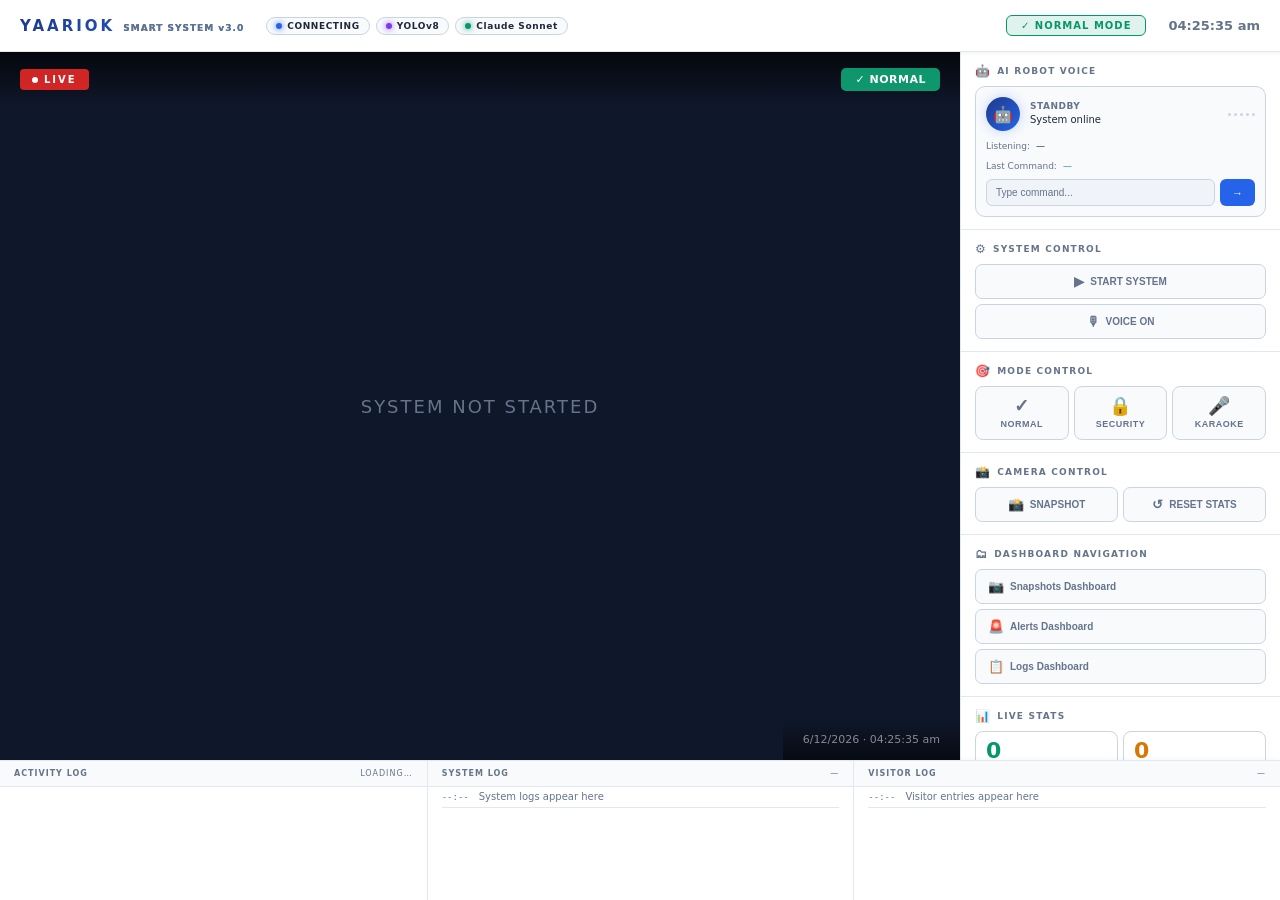
==== templates/index.html @ 909755c1 "Initial Yariok architecture commit" ====
<!DOCTYPE html>
<html lang="en">
<head>
<meta charset="UTF-8">
<meta name="viewport" content="width=device-width,initial-scale=1">
<title>YaariOK Smart System — Dashboard</title>
<link rel="stylesheet" href="/static/dashboard.css">
</head>
<body>

<!-- ═══════════ HEADER ═══════════ -->
<header>
  <div>
    <span class="logo">YAARIOK<span class="logo-sub"> SMART SYSTEM v3.0</span></span>
  </div>
  <div class="h-pills">
    <div class="pill"><div class="dot dot-b" id="cam-dot"></div><span id="cam-txt">CONNECTING</span></div>
    <div class="pill"><div class="dot dot-p"></div><span id="ai-pill">YOLOv8</span></div>
    <div class="pill"><div class="dot dot-g"></div><span>Claude Sonnet</span></div>
  </div>
  <div class="h-mode" id="h-mode" style="background:rgba(5,150,105,.12);color:var(--green);border:1px solid var(--green)">✓ NORMAL MODE</div>
  <div id="clock">--:--:--</div>
</header>

<!-- ═══════════ MAIN LAYOUT ═══════════ -->
<div class="layout">

  <!-- ══ LEFT: CAMERA FEED ══ -->
  <div class="cam-wrap" id="cam-wrap">
    <div id="cam-placeholder" style="color:var(--muted);font-size:18px;text-transform:uppercase;letter-spacing:2px">System Not Started</div>
    <img id="cam-img" src="" alt="Live Camera" style="display:none">

    <div class="hud-tl">
      <div class="live-tag"><div class="live-dot"></div>LIVE</div>
      <div class="mode-tag" id="mode-tag" style="background:rgba(16,185,129,.8)">✓ NORMAL</div>
    </div>
    <div class="hud-br">
      <div class="cam-time" id="cam-time">—</div>
    </div>
  </div>

  <!-- ══ RIGHT: SIDEBAR ══ -->
  <div class="sidebar">

    <!-- ─── 1. AI ROBOT VOICE ─── -->
    <div class="sb-section">
      <div class="sb-title"><span class="sb-icon">🤖</span>AI Robot Voice</div>
      <div class="robot-card">
        <div class="robot-row">
          <div class="robot-avatar" id="r-avatar">🤖</div>
          <div class="robot-info">
            <div class="robot-state" id="r-state">STANDBY</div>
            <div class="robot-speech" id="r-speech">System online</div>
          </div>
          <div class="mic-bars" id="mic-bars">
            <div class="bar"></div><div class="bar"></div><div class="bar"></div>
            <div class="bar"></div><div class="bar"></div>
          </div>
        </div>
        <div class="voice-meta">
          <span class="vm-label">Listening:</span>
          <span class="vm-val" id="v-listen-status">—</span>
        </div>
        <div class="voice-meta">
          <span class="vm-label">Last Command:</span>
          <span class="vm-val" id="v-last-cmd" style="color:var(--cyan)">—</span>
        </div>
        <div class="cmd-row">
          <input class="cmd-input" id="cmd-in" placeholder="Type command..." />
          <button class="cmd-send" onclick="sendText()">→</button>
        </div>
      </div>
    </div>

    <!-- ─── 2. SYSTEM CONTROL ─── -->
    <div class="sb-section">
      <div class="sb-title"><span class="sb-icon">⚙</span>System Control</div>
      <div class="sb-grid">
        <button class="sb-btn sb-btn-full" id="btn-sys-toggle" onclick="toggleSys()">
          <span class="bi" id="sys-icon">▶</span>
          <span id="sys-text">START SYSTEM</span>
        </button>
        <button class="sb-btn sb-btn-full" id="btn-voice-toggle" onclick="toggleVoice()">
          <span class="bi" id="voice-icon">🎙</span>
          <span id="voice-text">VOICE ON</span>
        </button>
      </div>
    </div>

    <!-- ─── 3. MODE CONTROL ─── -->
    <div class="sb-section">
      <div class="sb-title"><span class="sb-icon">🎯</span>Mode Control</div>
      <div class="mode-grid">
        <button class="mbtn" id="m-n" onclick="setMode('normal')"><span class="mi">✓</span>NORMAL</button>
        <button class="mbtn" id="m-s" onclick="setMode('security')"><span class="mi">🔒</span>SECURITY</button>
        <button class="mbtn" id="m-k" onclick="setMode('karaoke')"><span class="mi">🎤</span>KARAOKE</button>
      </div>
    </div>

    <!-- ─── 4. CAMERA CONTROL ─── -->
    <div class="sb-section">
      <div class="sb-title"><span class="sb-icon">📸</span>Camera Control</div>
      <div class="sb-grid-2">
        <button class="sb-btn" onclick="takeSnapshot(this)"><span class="bi">📸</span>SNAPSHOT</button>
        <button class="sb-btn" onclick="resetStats(this)"><span class="bi">↺</span>RESET STATS</button>
      </div>
    </div>

    <!-- ─── 5. DASHBOARD NAVIGATION ─── -->
    <div class="sb-section">
      <div class="sb-title"><span class="sb-icon">🗂</span>Dashboard Navigation</div>
      <div class="sb-grid">
        <button class="sb-btn nav-btn" onclick="window.open('/snapshots','_blank')">
          <span class="bi">📷</span>Snapshots Dashboard
        </button>
        <button class="sb-btn nav-btn" onclick="window.open('/alerts','_blank')">
          <span class="bi">🚨</span>Alerts Dashboard
        </button>
        <button class="sb-btn nav-btn" onclick="window.open('/logs','_blank')">
          <span class="bi">📋</span>Logs Dashboard
        </button>
      </div>
    </div>

    <!-- ─── 6. LIVE STATS ─── -->
    <div class="sb-section">
      <div class="sb-title"><span class="sb-icon">📊</span>Live Stats</div>
      <div class="stats-grid">
        <div class="stat"><div class="stat-n" id="s-ppl" style="color:var(--green)">0</div><div class="stat-l">People Now</div></div>
        <div class="stat"><div class="stat-n" id="s-vis" style="color:var(--amber)">0</div><div class="stat-l">Visitors Today</div></div>
        <div class="stat"><div class="stat-n" id="s-alt" style="color:var(--red)">0</div><div class="stat-l">Alerts Today</div></div>
        <div class="stat"><div class="stat-n" id="s-snp" style="color:var(--blue)">0</div><div class="stat-l">Snapshots</div></div>
      </div>
    </div>

    <!-- ─── 7. SYSTEM STATUS ─── -->
    <div class="sb-section">
      <div class="sb-title"><span class="sb-icon">📡</span>System Status</div>
      <div class="sys-status">
        <div>System Running: <span id="st-sys" style="color:var(--muted)">Stopped</span></div>
        <div>Camera Status: <span id="st-cam" style="color:var(--muted)">Off</span></div>
        <div>Voice Status: <span id="st-voice" style="color:var(--muted)">Off</span></div>
        <div>Detection: <span id="st-det" style="color:var(--muted)">Inactive</span></div>
        <div>Current Mode: <span id="st-mode" style="color:var(--green)">Normal</span></div>
      </div>
      <div class="chip-row" style="margin-top:6px">
        <span class="chip chip-g" id="chip-cam">CAM —</span>
        <span class="chip chip-y" id="chip-snp">📸 0</span>
      </div>
    </div>

    <!-- ─── Last Visitor (shown when available) ─── -->
    <div class="sb-section" id="visitor-sec" style="display:none">
      <div class="sb-title" style="justify-content:space-between">
        <span>Last Visitor</span>
        <span style="font-size:8px;padding:2px 6px;border-radius:4px;background:rgba(6,182,212,.15);color:var(--cyan)">CLAUDE VISION</span>
      </div>
      <div class="vis-card">
        <img id="vis-img" src="" alt="visitor" style="cursor:pointer" onclick="openImgModal(this.src)" title="Click to enlarge">
        <div class="vis-speech" id="vis-speech"></div>
      </div>
    </div>

    <!-- ─── AI Security Alert (security mode only) ─── -->
    <div class="sb-section" id="ai-alert-sec" style="display:none">
      <div class="sb-title" style="color:var(--red)">AI Security Analysis</div>
      <div class="ai-alert-box" id="ai-alert-txt">—</div>
    </div>

  </div><!-- /sidebar -->

  <!-- ══ BOTTOM: LOG PANELS ══ -->
  <div class="log-bar">
    <div class="log-panel">
      <div class="log-hdr"><span>Activity Log</span><span id="log-count">loading…</span></div>
      <div class="log-body" id="log-body"></div>
    </div>
    <div class="log-panel">
      <div class="log-hdr"><span>System Log</span><span id="syslog-count">—</span></div>
      <div class="log-body" id="syslog-body">
        <div class="log-row"><span class="log-ts">--:--</span><span class="log-msg" style="color:var(--muted)">System logs appear here</span></div>
      </div>
    </div>
    <div class="log-panel">
      <div class="log-hdr"><span>Visitor Log</span><span id="vislog-count">—</span></div>
      <div class="log-body" id="vislog-body">
        <div class="log-row"><span class="log-ts">--:--</span><span class="log-msg" style="color:var(--muted)">Visitor entries appear here</span></div>
      </div>
    </div>
  </div>

</div><!-- /layout -->

<!-- Live Alert Popup -->
<div class="alert-popup" id="live-alert-popup">
  <div class="alert-popup-title">🚨 ALERT DETECTED</div>
  <div class="alert-popup-time" id="live-alert-time"></div>
  <img id="live-alert-img" src="" style="cursor:pointer" onclick="openImgModal(this.src)" title="Click to enlarge">
</div>

<style>
.sb-btn-full { width: 100%; }
.nav-btn { justify-content: flex-start; padding-left: 12px; }
.voice-meta {
  display: flex; gap: 6px; align-items: baseline;
  font-size: 9px; color: var(--muted); margin-top: 2px;
}
.vm-label { flex-shrink: 0; }
.vm-val { color: var(--text); overflow: hidden; text-overflow: ellipsis; white-space: nowrap; }
</style>

<script>
/* ── Clock ──────────────────────────────────────────────────────────────────── */
function tick() {
  const n = new Date();
  document.getElementById('clock').textContent =
    n.toLocaleTimeString('en-IN', {hour:'2-digit', minute:'2-digit', second:'2-digit'});
  document.getElementById('cam-time').textContent =
    n.toLocaleDateString('en-IN') + ' · ' +
    n.toLocaleTimeString('en-IN', {hour:'2-digit', minute:'2-digit', second:'2-digit'});
}
setInterval(tick, 1000); tick();

/* ── System / Voice toggles ─────────────────────────────────────────────────── */
async function toggleSys() {
  const isRun = document.getElementById('st-sys').textContent === 'Running';
  await fetch('/api/system/' + (isRun ? 'stop' : 'start'), { method: 'POST' });
  refresh();
}

async function toggleVoice() {
  await fetch('/api/voice/toggle', { method: 'POST' });
  refresh();
}

/* ── Mode control ────────────────────────────────────────────────────────────── */
async function setMode(mode) {
  await fetch('/api/mode/' + mode, { method: 'POST' });
  refresh();
}

/* ── Camera control ──────────────────────────────────────────────────────────── */
async function takeSnapshot(btn) {
  if (btn) { btn.classList.add('flash-ok'); setTimeout(() => btn.classList.remove('flash-ok'), 600); }
  await fetch('/api/camera/snapshot', { method: 'POST' });
  refresh();
}

async function resetStats(btn) {
  if (!confirm('Reset all stats and logs?')) return;
  if (btn) { btn.classList.add('flash-ok'); setTimeout(() => btn.classList.remove('flash-ok'), 600); }
  await fetch('/api/reset/stats', { method: 'POST' });
  sysLogEntries = []; visLogEntries = [];
  document.getElementById('syslog-body').innerHTML = '';
  document.getElementById('vislog-body').innerHTML = '';
  refresh();
}

/* ── Text command ─────────────────────────────────────────────────────────────── */
async function sendText() {
  const inp = document.getElementById('cmd-in');
  const text = inp.value.trim();
  if (!text) return;
  inp.value = '';
  const btn = document.querySelector('.cmd-send');
  btn.textContent = '✓';
  setTimeout(() => btn.textContent = '→', 1000);
  try {
    await fetch('/api/control', {
      method: 'POST',
      headers: {'Content-Type': 'application/json'},
      body: JSON.stringify({action: '__text__', text})
    });
  } catch(_) {}
}
document.getElementById('cmd-in').addEventListener('keydown', e => {
  if (e.key === 'Enter') sendText();
});

/* ── Robot state ─────────────────────────────────────────────────────────────── */
let _prevSnap = 0;
function applyRobot(d) {
  const rs    = (d.robot_status || '').toLowerCase();
  const speech = d.robot_speech || '';
  const av = document.getElementById('r-avatar');
  const st = document.getElementById('r-state');
  const sp = document.getElementById('r-speech');
  const mb = document.getElementById('mic-bars');

  if (rs.includes('speaking')) {
    av.textContent = '🔊'; av.className = 'robot-avatar speaking';
    st.textContent = 'SPEAKING'; st.style.color = 'var(--cyan)';
    mb.className = 'mic-bars speaking';
  } else if (rs.includes('command')) {
    av.textContent = '🎙'; av.className = 'robot-avatar listening';
    st.textContent = 'LISTENING — COMMAND'; st.style.color = 'var(--green)';
    mb.className = 'mic-bars listening';
  } else if (rs.includes('wake') || rs.includes('waiting')) {
    av.textContent = '🤖'; av.className = 'robot-avatar';
    st.textContent = 'WAITING FOR WAKE WORD'; st.style.color = 'var(--muted)';
    mb.className = 'mic-bars';
  } else {
    av.textContent = '🤖'; av.className = 'robot-avatar';
    st.textContent = (rs || 'standby').toUpperCase(); st.style.color = 'var(--muted)';
    mb.className = 'mic-bars';
  }

  if (speech && speech !== sp.textContent) {
    sp.textContent = speech;
    sp.style.color = 'var(--cyan)';
    setTimeout(() => sp.style.color = 'var(--text)', 2000);
  }

  // Listening status label
  const voiceRun = d.voice_running || false;
  document.getElementById('v-listen-status').textContent = voiceRun ? 'Active' : 'Off';
  document.getElementById('v-listen-status').style.color = voiceRun ? 'var(--green)' : 'var(--muted)';

  // Last command
  const lc = d.last_command || '—';
  document.getElementById('v-last-cmd').textContent = lc.length > 30 ? lc.slice(0, 30) + '…' : lc;

  const snp = d.snapshots_taken || 0;
  if (snp > _prevSnap && _prevSnap > 0) {
    document.getElementById('cam-wrap').classList.add('flash');
    setTimeout(() => document.getElementById('cam-wrap').classList.remove('flash'), 1800);
  }
  _prevSnap = snp;
}

// JS log tracking removed in favor of DB logs

/* ── Status refresh ─────────────────────────────────────────────────────────── */
let _prevVis      = 0;
let _prevSysState  = null;
let _prevVoiceState = null;
let lastAlertTime  = '';

async function refresh() {
  try {
    const d = await fetch('/api/status').then(r => r.json());

    const sysRun   = d.system_running  || false;
    const voiceRun = d.voice_running   || false;
    const isS      = !!d.security_mode;
    const isK      = !!d.karaoke_mode;

    // Track changes for system log
    if (_prevSysState !== null && _prevSysState !== sysRun) {}
    _prevSysState = sysRun;

    if (_prevVoiceState !== null && _prevVoiceState !== voiceRun) {}
    _prevVoiceState = voiceRun;

    // System Status panel
    document.getElementById('st-sys').textContent  = sysRun   ? 'Running'  : 'Stopped';
    document.getElementById('st-sys').style.color  = sysRun   ? 'var(--green)' : 'var(--muted)';
    document.getElementById('st-cam').textContent  = sysRun   ? (d.camera_status || 'On') : 'Off';
    document.getElementById('st-cam').style.color  = sysRun   ? 'var(--green)' : 'var(--muted)';
    document.getElementById('st-det').textContent  = sysRun   ? 'Active'   : 'Inactive';
    document.getElementById('st-det').style.color  = sysRun   ? 'var(--green)' : 'var(--muted)';
    document.getElementById('st-voice').textContent = voiceRun ? 'On'      : 'Off';
    document.getElementById('st-voice').style.color = voiceRun ? 'var(--green)' : 'var(--muted)';

    const modeLabel = isS ? 'Security' : (isK ? 'Karaoke' : 'Normal');
    const modeColor = isS ? 'var(--red)' : (isK ? 'var(--amber)' : 'var(--green)');
    document.getElementById('st-mode').textContent  = modeLabel;
    document.getElementById('st-mode').style.color  = modeColor;

    // Live alerts popup
    if (d.last_live_alert_time && d.last_live_alert_time !== lastAlertTime) {
      lastAlertTime = d.last_live_alert_time;
      document.getElementById('live-alert-time').textContent = d.last_live_alert_time;
      document.getElementById('live-alert-img').src = '/alerts/' + d.last_live_alert;
      document.getElementById('live-alert-popup').style.display = 'block';
      setTimeout(() => { document.getElementById('live-alert-popup').style.display = 'none'; }, 8000);
    }

    // Camera feed toggle
    const camImg   = document.getElementById('cam-img');
    const camPlace = document.getElementById('cam-placeholder');
    if (sysRun) {
      if (camImg.style.display === 'none') {
        camImg.src = '/video_feed';
        camImg.style.display = 'block';
        camPlace.style.display = 'none';
      }
    } else {
      camImg.style.display = 'none';
      camImg.src = '';
      camPlace.style.display = 'block';
    }

    // START / STOP button
    const sysBtn = document.getElementById('btn-sys-toggle');
    if (sysBtn) {
      sysBtn.style.borderColor = sysRun ? 'var(--red)' : 'var(--green)';
      sysBtn.style.color       = sysRun ? 'var(--red)' : 'var(--green)';
      document.getElementById('sys-icon').textContent = sysRun ? '⏹' : '▶';
      document.getElementById('sys-text').textContent = sysRun ? 'STOP SYSTEM' : 'START SYSTEM';
    }

    // VOICE toggle button
    const voiceBtn = document.getElementById('btn-voice-toggle');
    if (voiceBtn) {
      voiceBtn.style.borderColor = voiceRun ? 'var(--red)' : 'var(--green)';
      voiceBtn.style.color       = voiceRun ? 'var(--red)' : 'var(--green)';
      document.getElementById('voice-icon').textContent = voiceRun ? '🔇' : '🎙';
      document.getElementById('voice-text').textContent = voiceRun ? 'VOICE OFF' : 'VOICE ON';
    }

    // Live Stats
    document.getElementById('s-ppl').textContent = d.people_now     ?? 0;
    document.getElementById('s-vis').textContent = d.visitors_today ?? 0;
    document.getElementById('s-alt').textContent = d.alerts_today   ?? 0;
    document.getElementById('s-snp').textContent = d.snapshots_taken ?? 0;
    document.getElementById('chip-snp').textContent = '📸 ' + (d.snapshots_taken ?? 0);

    // Visitor arrival flash + log
    const vis = d.visitors_today || 0;
    if (vis > _prevVis && _prevVis > 0) {
      document.getElementById('cam-wrap').classList.add('flash');
      setTimeout(() => document.getElementById('cam-wrap').classList.remove('flash'), 1800);
    }
    _prevVis = vis;

    // Camera dot + chip
    const cam = d.camera_status || '—';
    document.getElementById('cam-txt').textContent = cam;
    document.getElementById('chip-cam').textContent = 'CAM: ' + cam;
    const dot = document.getElementById('cam-dot');
    if (cam === 'LIVE')          dot.className = 'dot dot-g';
    else if (cam === 'RECONNECTING') dot.className = 'dot dot-y';
    else                         dot.className = 'dot dot-r';

    // Robot / voice
    applyRobot(d);

    // Mode buttons
    document.getElementById('m-n').className = 'mbtn' + (!isS && !isK ? ' active-n' : '');
    document.getElementById('m-s').className = 'mbtn' + (isS           ? ' active-s' : '');
    document.getElementById('m-k').className = 'mbtn' + (isK           ? ' active-k' : '');

    // Header mode badge + cam-wrap class
    const tag = document.getElementById('mode-tag');
    const hm  = document.getElementById('h-mode');
    const wrap = document.getElementById('cam-wrap');
    if (isS) {
      tag.textContent = '🔒 SECURITY'; tag.style.background = 'rgba(220,38,38,.9)';
      hm.style.cssText = 'background:rgba(220,38,38,.1);color:var(--red);border:1px solid var(--red)';
      hm.textContent = '🔒 SECURITY MODE';
      wrap.className = 'cam-wrap sec';
    } else if (isK) {
      tag.textContent = '🎤 KARAOKE'; tag.style.background = 'rgba(215,119,6,.88)';
      hm.style.cssText = 'background:rgba(215,119,6,.1);color:var(--amber);border:1px solid var(--amber)';
      hm.textContent = '🎤 KARAOKE MODE';
      wrap.className = 'cam-wrap kar';
    } else {
      tag.textContent = '✓ NORMAL'; tag.style.background = 'rgba(5,150,105,.85)';
      hm.style.cssText = 'background:rgba(5,150,105,.12);color:var(--green);border:1px solid var(--green)';
      hm.textContent = '✓ NORMAL MODE';
      wrap.className = 'cam-wrap';
    }

    // Last visitor Claude Vision thumbnail
    const b64 = d.last_visitor_b64 || '';
    if (b64) {
      document.getElementById('vis-img').src = 'data:image/jpeg;base64,' + b64;
      document.getElementById('vis-speech').textContent = d.robot_speech || '';
      document.getElementById('visitor-sec').style.display = 'block';
    }

    // AI Security alert
    const aiTxt = d.ai_alert || '';
    const aiSec = document.getElementById('ai-alert-sec');
    if (isS && aiTxt) {
      document.getElementById('ai-alert-txt').textContent = aiTxt;
      aiSec.style.display = 'block';
    } else {
      aiSec.style.display = 'none';
    }

  } catch(_) {}
}

/* ── Activity log ─────────────────────────────────────────────────────────────── */
async function refreshLog() {
  try {
    const res = await fetch('/api/logs').then(r => r.json());
    
    // Find today's date in local time
    const tZoffset = (new Date()).getTimezoneOffset() * 60000;
    const today = (new Date(Date.now() - tZoffset)).toISOString().slice(0, 10);
    const d = res.grouped[today] || {"voice": [], "visitor": [], "alert": [], "system": []};

    const fmt = arr => arr.slice(0, 30).map(l => {
      const ts = l.timestamp ? l.timestamp.split(" ")[1] : "";
      return `<div class="log-row"><span class="log-ts">${ts}</span><span class="log-msg">${l.message}</span></div>`;
    }).join('');

    const acts = [...(d.voice || []), ...(d.activity || []), ...(d.system || [])].sort((a,b) => b.id - a.id);
    document.getElementById('log-count').textContent = acts.length + ' entries';
    document.getElementById('log-body').innerHTML = fmt(acts);

    const sys = [...(d.system || []), ...(d.alert || [])].sort((a,b) => b.id - a.id);
    document.getElementById('syslog-count').textContent = sys.length + ' entries';
    document.getElementById('syslog-body').innerHTML = fmt(sys);

    const vis = d.visitor || [];
    document.getElementById('vislog-count').textContent = vis.length + ' entries';
    document.getElementById('vislog-body').innerHTML = fmt(vis);

  } catch(_) {}
}

setInterval(refresh,    800);
setInterval(refreshLog, 2500);
refresh(); refreshLog();
</script>

<!-- ═══════════ IMAGE PREVIEW MODAL ═══════════ -->
<div id="img-modal" style="display:none;position:fixed;inset:0;z-index:10000;
     background:rgba(0,0,0,.88);align-items:center;justify-content:center;flex-direction:column"
     onclick="closeImgModal()">
  <img id="img-modal-src" style="max-width:90vw;max-height:85vh;object-fit:contain;
       border-radius:8px;box-shadow:0 24px 60px rgba(0,0,0,.6)" onclick="event.stopPropagation()">
  <button style="position:fixed;top:18px;right:28px;background:rgba(255,255,255,.15);
          border:1px solid rgba(255,255,255,.3);color:#fff;font-size:28px;line-height:1;
          width:44px;height:44px;border-radius:50%;cursor:pointer;
          display:flex;align-items:center;justify-content:center"
          onclick="closeImgModal()">✕</button>
</div>

<script>
function openImgModal(src) {
  if (!src) return;
  document.getElementById('img-modal-src').src = src;
  document.getElementById('img-modal').style.display = 'flex';
}
function closeImgModal() {
  document.getElementById('img-modal').style.display = 'none';
}
document.addEventListener('keydown', e => { if (e.key === 'Escape') closeImgModal(); });
</script>

</body>
</html>
---- static/dashboard.css ----
/* ═══════════ YAARIOK DASHBOARD v3 — WHITE PROFESSIONAL THEME ═══════════ */
:root {
  --bg:      #f0f4f8;
  --panel:   #ffffff;
  --card:    #f8fafc;
  --border:  #e2e8f0;
  --border2: #cbd5e1;
  --text:    #1e293b;
  --muted:   #64748b;
  --green:   #059669;
  --red:     #dc2626;
  --amber:   #d97706;
  --blue:    #2563eb;
  --purple:  #7c3aed;
  --cyan:    #0891b2;
  --sidebar: 320px;
}
*,*::before,*::after{box-sizing:border-box;margin:0;padding:0}
html,body{height:100%;overflow:hidden}
body{
  background:var(--bg);color:var(--text);
  font-family:'Segoe UI',system-ui,sans-serif;font-size:13px;
  display:grid;
  grid-template-rows:52px 1fr;
}

/* ═══════════ HEADER ═══════════ */
header{
  background:var(--panel);border-bottom:1px solid var(--border);
  box-shadow:0 1px 4px rgba(0,0,0,.06);
  display:flex;align-items:center;gap:14px;padding:0 20px;flex-shrink:0;
  z-index:100;
}
.logo{
  font-size:15px;font-weight:800;letter-spacing:3px;
  background:linear-gradient(135deg,#1e3a8a,#2563eb);
  -webkit-background-clip:text;background-clip:text;-webkit-text-fill-color:transparent;
  white-space:nowrap;
}
.logo-sub{font-size:9px;letter-spacing:1px;margin-left:4px;
  -webkit-text-fill-color:var(--muted);color:var(--muted)}
.h-pills{display:flex;gap:6px;align-items:center;margin-left:8px}
.pill{
  display:flex;align-items:center;gap:5px;
  padding:3px 9px;border-radius:20px;
  border:1px solid var(--border2);background:var(--card);
  font-size:9px;font-weight:700;letter-spacing:.6px;white-space:nowrap;
}
.dot{width:6px;height:6px;border-radius:50%}
.dot-g{background:var(--green);box-shadow:0 0 6px var(--green);animation:pulse 2s infinite}
.dot-r{background:var(--red)}
.dot-y{background:var(--amber);animation:pulse .9s infinite}
.dot-p{background:var(--purple);box-shadow:0 0 6px var(--purple)}
.dot-b{background:var(--blue);box-shadow:0 0 6px var(--blue)}
@keyframes pulse{0%,100%{opacity:1}50%{opacity:.3}}
.h-mode{
  margin-left:auto;padding:4px 14px;border-radius:6px;
  font-size:10px;font-weight:800;letter-spacing:1px;transition:all .3s;
}
#clock{
  font-size:13px;font-weight:700;font-variant-numeric:tabular-nums;
  color:var(--muted);white-space:nowrap;margin-left:8px;
}

/* ═══════════ LAYOUT WRAPPER ═══════════ */
.layout{
  display:grid;
  grid-template-columns:1fr var(--sidebar);
  grid-template-rows:1fr auto;
  min-height:0;overflow:hidden;
}

/* ═══════════ CAMERA — LEFT ═══════════ */
.cam-wrap{
  position:relative;background:#0f172a;overflow:hidden;
  grid-row:1;grid-column:1;
  display:flex;align-items:center;justify-content:center;
  min-height:70vh;transition:box-shadow .5s;
}
.cam-wrap.sec{box-shadow:inset 0 0 80px rgba(220,38,38,.22),0 0 0 3px var(--red) inset;animation:secPulse 1.5s ease-in-out infinite}
.cam-wrap.kar{box-shadow:inset 0 0 80px rgba(124,58,237,.18),0 0 0 3px var(--purple) inset;animation:karPulse 2s ease-in-out infinite}
@keyframes secPulse{0%,100%{box-shadow:inset 0 0 60px rgba(220,38,38,.18),0 0 0 2px rgba(220,38,38,.5) inset}50%{box-shadow:inset 0 0 100px rgba(220,38,38,.4),0 0 0 3px var(--red) inset}}
@keyframes karPulse{0%,100%{box-shadow:inset 0 0 60px rgba(124,58,237,.12),0 0 0 2px rgba(124,58,237,.4) inset}50%{box-shadow:inset 0 0 100px rgba(124,58,237,.3),0 0 0 3px var(--purple) inset}}
.cam-wrap img{width:100%;height:100%;object-fit:cover;display:block}
@keyframes visitorFlash{0%{background:rgba(5,150,105,.2)}100%{background:transparent}}
.cam-wrap.flash{animation:visitorFlash .6s ease-out 3}

/* HUD overlays */
.hud-tl{
  position:absolute;top:0;left:0;right:0;
  padding:16px 20px;
  background:linear-gradient(180deg,rgba(0,0,0,.7) 0%,transparent 100%);
  display:flex;align-items:center;justify-content:space-between;
  pointer-events:none;
}
.live-tag{
  display:flex;align-items:center;gap:6px;
  background:rgba(220,38,38,.95);color:#fff;
  font-size:10px;font-weight:800;letter-spacing:2px;
  padding:5px 12px;border-radius:4px;
}
.live-dot{width:6px;height:6px;border-radius:50%;background:#fff;animation:pulse 1s infinite}
.mode-tag{
  font-size:11px;font-weight:800;letter-spacing:.5px;
  padding:5px 14px;border-radius:5px;color:#fff;transition:background .4s;
}
.hud-br{
  position:absolute;bottom:0;right:0;
  padding:14px 20px;
  background:linear-gradient(0deg,rgba(0,0,0,.55) 0%,transparent 100%);
  pointer-events:none;
}
.cam-time{font-size:11px;color:rgba(255,255,255,.5);font-variant-numeric:tabular-nums}

/* ═══════════ RIGHT SIDEBAR ═══════════ */
.sidebar{
  grid-row:1;grid-column:2;
  background:var(--panel);border-left:1px solid var(--border);
  overflow-y:auto;overflow-x:hidden;
  display:flex;flex-direction:column;
}
.sidebar::-webkit-scrollbar{width:4px}
.sidebar::-webkit-scrollbar-thumb{background:var(--border2);border-radius:4px}

.sb-section{
  padding:12px 14px;border-bottom:1px solid var(--border);flex-shrink:0;
}
.sb-title{
  font-size:9px;font-weight:700;letter-spacing:1.2px;
  text-transform:uppercase;color:var(--muted);margin-bottom:8px;
  display:flex;align-items:center;gap:6px;
}
.sb-title .sb-icon{font-size:12px}

/* Robot card */
.robot-card{
  background:var(--card);border:1px solid var(--border2);
  border-radius:10px;padding:10px;display:flex;flex-direction:column;gap:8px;
}
.robot-row{display:flex;align-items:center;gap:10px}
.robot-avatar{
  width:34px;height:34px;border-radius:50%;
  background:linear-gradient(135deg,#1e3a8a,#2563eb);
  display:flex;align-items:center;justify-content:center;
  font-size:16px;flex-shrink:0;
  box-shadow:0 0 12px rgba(37,99,235,.25);transition:box-shadow .3s;
}
.robot-avatar.speaking{box-shadow:0 0 20px rgba(8,145,178,.5)}
.robot-avatar.listening{box-shadow:0 0 16px rgba(5,150,105,.45)}
.robot-info{flex:1;min-width:0}
.robot-state{font-size:9px;font-weight:700;color:var(--muted);letter-spacing:.5px;text-transform:uppercase}
.robot-speech{font-size:10px;color:var(--text);margin-top:2px;line-height:1.4;word-break:break-word;max-height:36px;overflow:hidden}
.mic-bars{display:flex;align-items:center;gap:3px;height:18px;margin-left:auto;flex-shrink:0}
.bar{width:3px;border-radius:2px;background:var(--border2);height:3px;transition:background .3s}
.mic-bars.speaking .bar{background:var(--cyan);animation:barAnim .3s ease infinite alternate}
.mic-bars.listening .bar{background:var(--green);animation:barAnim .7s ease infinite alternate}
.mic-bars.speaking .bar:nth-child(1){animation-delay:0s;height:6px}
.mic-bars.speaking .bar:nth-child(2){animation-delay:.06s;height:12px}
.mic-bars.speaking .bar:nth-child(3){animation-delay:.12s;height:18px}
.mic-bars.speaking .bar:nth-child(4){animation-delay:.06s;height:12px}
.mic-bars.speaking .bar:nth-child(5){animation-delay:0s;height:6px}
.mic-bars.listening .bar:nth-child(1){animation-delay:0s}
.mic-bars.listening .bar:nth-child(2){animation-delay:.10s}
.mic-bars.listening .bar:nth-child(3){animation-delay:.20s}
.mic-bars.listening .bar:nth-child(4){animation-delay:.30s}
.mic-bars.listening .bar:nth-child(5){animation-delay:.40s}
@keyframes barAnim{from{height:3px}to{height:18px}}

/* Command input */
.cmd-row{display:flex;gap:5px}
.cmd-input{
  flex:1;background:var(--bg);border:1px solid var(--border2);
  border-radius:6px;padding:7px 9px;color:var(--text);font-size:10px;outline:none;
  transition:border-color .2s;
}
.cmd-input:focus{border-color:var(--blue)}
.cmd-input::placeholder{color:var(--muted)}
.cmd-send{
  padding:7px 12px;border-radius:6px;background:var(--blue);border:none;
  color:#fff;font-size:11px;font-weight:700;cursor:pointer;transition:opacity .15s;flex-shrink:0;
}
.cmd-send:hover{opacity:.85}
.cmd-send:active{opacity:.7;transform:scale(.97)}

/* Sidebar buttons */
.sb-grid{display:flex;flex-direction:column;gap:5px}
.sb-grid-2{display:grid;grid-template-columns:1fr 1fr;gap:5px}
.sb-btn{
  display:flex;align-items:center;justify-content:center;gap:6px;
  padding:9px 8px;border-radius:7px;
  border:1px solid var(--border2);background:var(--card);
  color:var(--muted);font-size:10px;font-weight:600;
  cursor:pointer;transition:all .18s;white-space:nowrap;width:100%;
}
.sb-btn .bi{font-size:13px}
.sb-btn:hover{border-color:var(--blue);color:var(--blue);background:rgba(37,99,235,.06)}
.sb-btn:active{transform:scale(.96)}
.sb-btn.on{background:rgba(5,150,105,.08);border-color:var(--green);color:var(--green)}
.sb-btn.off{background:rgba(220,38,38,.06);border-color:var(--red);color:var(--red)}
.sb-btn.flash-ok{animation:btnFlash .4s ease}
@keyframes btnFlash{0%,100%{opacity:1}50%{opacity:.4}}

/* Mode buttons */
.mode-grid{display:grid;grid-template-columns:repeat(3,1fr);gap:5px}
.mbtn{
  display:flex;flex-direction:column;align-items:center;gap:4px;
  padding:10px 4px;border-radius:8px;
  border:1px solid var(--border2);background:var(--card);
  color:var(--muted);font-size:9px;font-weight:700;letter-spacing:.5px;
  cursor:pointer;transition:all .18s;
}
.mbtn .mi{font-size:18px;line-height:1}
.mbtn:hover{border-color:var(--blue);color:var(--blue);background:rgba(37,99,235,.06)}
.mbtn:active{transform:scale(.95)}
.mbtn.active-n{background:rgba(5,150,105,.08);border-color:var(--green);color:var(--green)}
.mbtn.active-s{background:rgba(220,38,38,.08);border-color:var(--red);color:var(--red)}
.mbtn.active-k{background:rgba(215,119,6,.08);border-color:var(--amber);color:var(--amber)}

/* Stats */
.stats-grid{display:grid;grid-template-columns:1fr 1fr;gap:5px}
.stat{
  background:var(--panel);border:1px solid var(--border2);
  border-radius:8px;padding:8px 10px;transition:border-color .3s;
}
.stat:hover{border-color:var(--blue)}
.stat-n{font-size:22px;font-weight:800;line-height:1;transition:color .3s}
.stat-l{font-size:8px;text-transform:uppercase;letter-spacing:.5px;color:var(--muted);margin-top:2px}

/* Status chips */
.chip-row{display:flex;gap:4px;flex-wrap:wrap}
.chip{padding:3px 8px;border-radius:4px;font-size:8px;font-weight:700;letter-spacing:.4px;white-space:nowrap}
.chip-g{background:rgba(5,150,105,.1);color:var(--green)}
.chip-b{background:rgba(37,99,235,.1);color:var(--blue)}
.chip-y{background:rgba(215,119,6,.1);color:var(--amber)}
.chip-r{background:rgba(220,38,38,.08);color:var(--red)}

/* System status */
.sys-status{font-size:10px;color:var(--muted);line-height:2}
.sys-status span{color:var(--text);font-weight:600}

/* Visitor & AI alert sections */
.vis-card{display:grid;grid-template-columns:80px 1fr;gap:8px;align-items:start}
.vis-card img{
  width:80px;height:52px;object-fit:cover;border-radius:6px;
  border:1px solid var(--border2);cursor:pointer;transition:opacity .2s;
}
.vis-card img:hover{opacity:.85}
.vis-speech{font-size:9px;color:var(--text);line-height:1.5}
.ai-alert-box{
  background:rgba(220,38,38,.06);border:1px solid rgba(220,38,38,.25);
  border-radius:7px;padding:8px;font-size:10px;color:#b91c1c;line-height:1.4;
}

/* ═══════════ LOG BAR — BOTTOM ═══════════ */
.log-bar{
  grid-column:1/-1;grid-row:2;
  background:var(--panel);border-top:1px solid var(--border);
  box-shadow:0 -1px 4px rgba(0,0,0,.04);
  display:grid;grid-template-columns:1fr 1fr 1fr;
  height:140px;overflow:hidden;
}
.log-panel{display:flex;flex-direction:column;overflow:hidden}
.log-panel+.log-panel{border-left:1px solid var(--border)}
.log-hdr{
  display:flex;align-items:center;justify-content:space-between;
  padding:0 14px;height:26px;flex-shrink:0;
  border-bottom:1px solid var(--border);background:var(--card);
  font-size:8px;font-weight:700;letter-spacing:1px;text-transform:uppercase;color:var(--muted);
}
.log-hdr span:last-child{font-weight:400}
.log-body{overflow-y:auto;padding:0 14px;flex:1}
.log-body::-webkit-scrollbar{width:2px}
.log-body::-webkit-scrollbar-thumb{background:var(--border2);border-radius:2px}
.log-row{
  display:flex;gap:10px;align-items:baseline;
  padding:2px 0;border-bottom:1px solid var(--border);
  font-size:10px;line-height:1.5;
}
.log-ts{color:var(--muted);font-family:'Consolas',monospace;white-space:nowrap;flex-shrink:0;font-size:9px}
.log-msg{color:var(--text)}

/* ═══════════ LIVE ALERT POPUP ═══════════ */
.alert-popup{
  display:none;position:fixed;bottom:20px;right:20px;
  background:var(--red);padding:14px;border-radius:10px;
  z-index:9999;box-shadow:0 10px 25px rgba(220,38,38,.35);border:2px solid #fca5a5;
}
.alert-popup-title{font-weight:bold;font-size:15px;margin-bottom:4px;color:#fff}
.alert-popup-time{font-size:11px;color:rgba(255,255,255,.85);margin-bottom:8px}
.alert-popup img{width:180px;border-radius:6px;display:block;cursor:pointer}

/* ═══════════ RESPONSIVE ═══════════ */
@media(max-width:1024px){
  .layout{grid-template-columns:1fr;grid-template-rows:50vh auto 140px}
  .cam-wrap{grid-column:1;grid-row:1;min-height:50vh}
  .sidebar{grid-column:1;grid-row:2;flex-direction:row;flex-wrap:wrap;overflow-x:auto;max-height:300px}
  .sb-section{min-width:200px;flex:1}
  .log-bar{grid-column:1;grid-row:3}
}
@media(max-width:640px){
  .layout{grid-template-columns:1fr;grid-template-rows:40vh auto auto}
  .cam-wrap{min-height:40vh}
  .sidebar{flex-direction:column;max-height:none}
  .sb-section{min-width:unset}
  .log-bar{grid-template-columns:1fr;height:auto;max-height:200px}
  .log-panel+.log-panel{border-left:none;border-top:1px solid var(--border)}
  .h-pills{display:none}
}
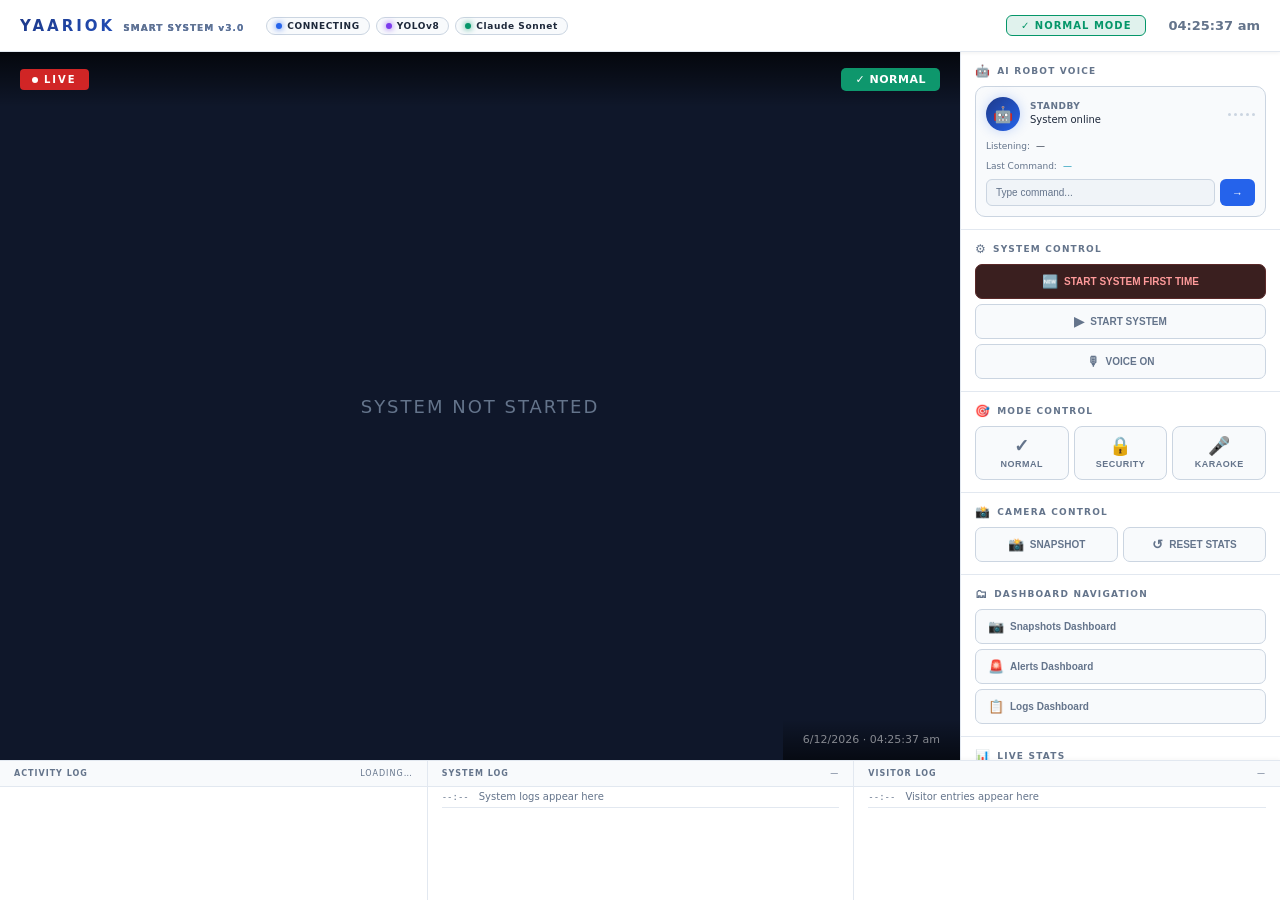
==== commit 7653f502: "Update vision pipeline, dashboard bridge, and state manager" ====
--- a/templates/index.html
+++ b/templates/index.html
@@ -76,6 +76,12 @@
     <div class="sb-section">
       <div class="sb-title"><span class="sb-icon">⚙</span>System Control</div>
       <div class="sb-grid">
+        <button class="sb-btn sb-btn-full" id="btn-sys-firsttime" onclick="firstTimeStart(this)"
+                style="background:#3a1f1f; border-color:#5a2929; color:#ff9b9b"
+                title="Wipe snapshots, logs, counters, and identity cache, then start the system fresh.">
+          <span class="bi" id="ft-icon">🆕</span>
+          <span id="ft-text">START SYSTEM FIRST TIME</span>
+        </button>
         <button class="sb-btn sb-btn-full" id="btn-sys-toggle" onclick="toggleSys()">
           <span class="bi" id="sys-icon">▶</span>
           <span id="sys-text">START SYSTEM</span>
@@ -226,6 +232,46 @@
   const isRun = document.getElementById('st-sys').textContent === 'Running';
   await fetch('/api/system/' + (isRun ? 'stop' : 'start'), { method: 'POST' });
   refresh();
+}
+
+/* ── First-time wipe + start ─────────────────────────────────────────────────
+ * Calls /api/system/reset_all (which empties snapshots/logs/alerts/DB +
+ * the in-memory FAISS+body identity cache + daily_state.json), then issues
+ * a normal /api/system/start so the user lands on a clean, running system.
+ * Confirms first — this is destructive and not undo-able.
+ */
+async function firstTimeStart(btn) {
+  if (!confirm(
+        "FIRST-TIME START will:\n\n" +
+        " • delete all snapshot files\n" +
+        " • delete all alert files\n" +
+        " • clear snapshots/logs/alerts tables\n" +
+        " • reset visitor / snapshot / alert counters\n" +
+        " • wipe the in-memory face & body identity cache\n\n" +
+        "This cannot be undone. Continue?"
+      )) return;
+  const label = document.getElementById('ft-text');
+  const orig  = label.textContent;
+  btn.disabled = true;
+  label.textContent = 'WIPING…';
+  try {
+    const r = await fetch('/api/system/reset_all', { method: 'POST' });
+    const data = await r.json();
+    if (!data.ok) {
+      alert('Reset failed: ' + JSON.stringify(data));
+      return;
+    }
+    // After the wipe, start the system normally.
+    await fetch('/api/system/start', { method: 'POST' });
+    label.textContent = 'WIPED ✓';
+    const s = data.summary || {};
+    console.log('factory wipe summary', s);
+  } catch (e) {
+    alert('Reset error: ' + e);
+  } finally {
+    setTimeout(() => { label.textContent = orig; btn.disabled = false; refresh(); }, 1500);
+    refresh();
+  }
 }
 
 async function toggleVoice() {
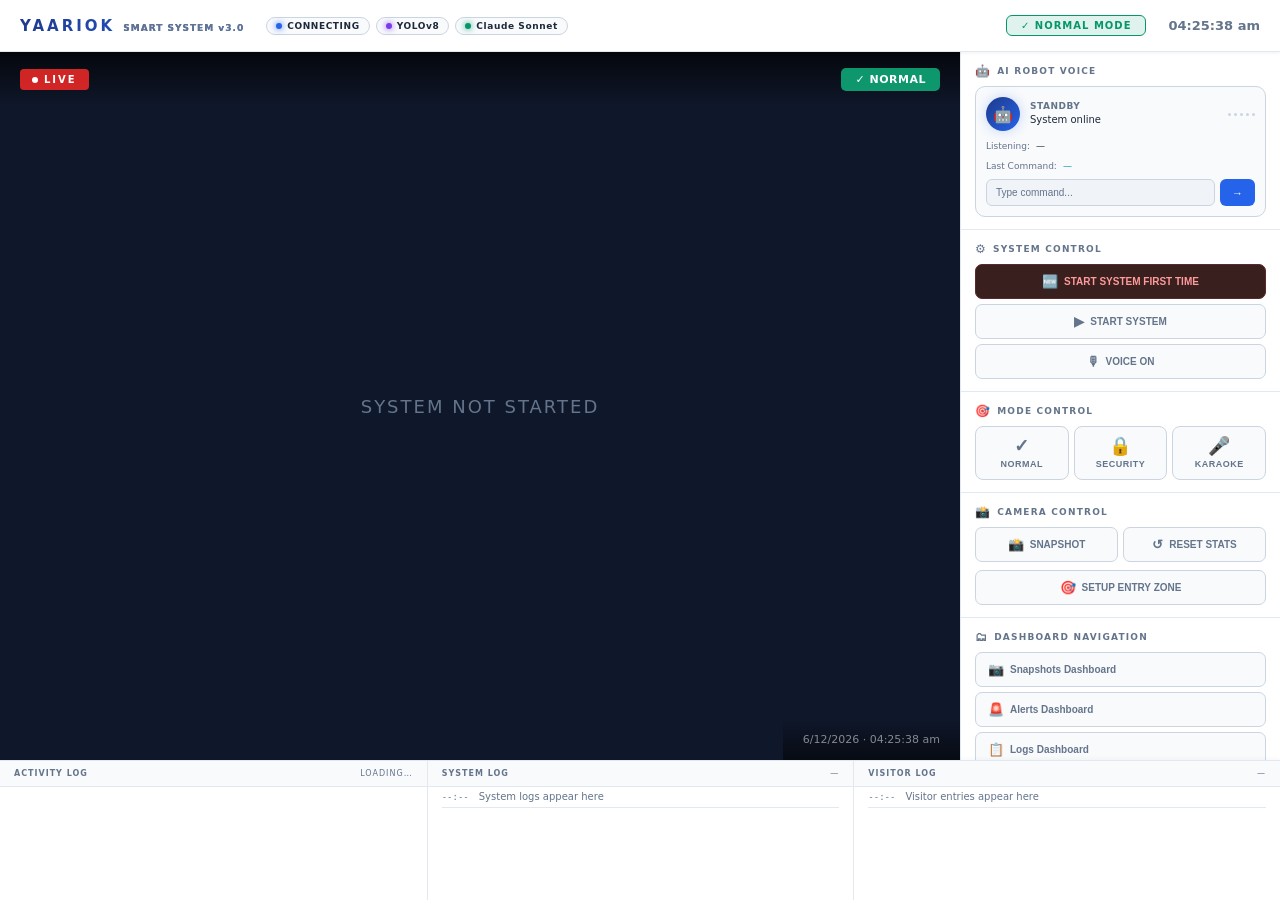
==== commit e79a051c: "chnage the vision and  snapshort system (make gallry eise snapshort store of same person)" ====
--- a/templates/index.html
+++ b/templates/index.html
@@ -36,6 +36,29 @@
     </div>
     <div class="hud-br">
       <div class="cam-time" id="cam-time">—</div>
+    </div>
+
+    <!-- ─── Entry-zone setup overlay (HIDDEN by default) ───────────────
+         The canvas is positioned absolutely on top of #cam-img and is
+         only made visible while the user is editing the polygon. Once
+         a zone is saved, this whole block is reset to display:none so
+         the live stream stays 100% clean. Lines are NEVER drawn onto
+         the MJPEG stream itself — that happens on the canvas only. -->
+    <canvas id="zone-canvas"
+            style="position:absolute; inset:0; width:100%; height:100%;
+                   display:none; cursor:crosshair; z-index:5;"></canvas>
+    <div id="zone-toolbar"
+         style="position:absolute; bottom:12px; left:50%; transform:translateX(-50%);
+                display:none; z-index:6; gap:8px; padding:10px 14px;
+                background:rgba(0,0,0,.78); border-radius:10px; align-items:center;">
+      <span id="zone-help" style="color:#cfd6e0;font-size:12px;margin-right:8px;">
+        Click to add points · ≥3 points to save
+      </span>
+      <button class="sb-btn" id="zone-btn-undo"   onclick="zoneUndo()"   style="padding:5px 10px;font-size:12px;">Undo</button>
+      <button class="sb-btn" id="zone-btn-clear"  onclick="zoneClear()"  style="padding:5px 10px;font-size:12px;">Clear</button>
+      <button class="sb-btn" id="zone-btn-cancel" onclick="zoneCancel()" style="padding:5px 10px;font-size:12px;">Cancel</button>
+      <button class="sb-btn" id="zone-btn-save"   onclick="zoneSave()"
+              style="padding:5px 14px;font-size:12px;background:#1e3a4a;border-color:#2a5a78;color:#9adcff;">Save Zone</button>
     </div>
   </div>
 
@@ -110,6 +133,13 @@
         <button class="sb-btn" onclick="takeSnapshot(this)"><span class="bi">📸</span>SNAPSHOT</button>
         <button class="sb-btn" onclick="resetStats(this)"><span class="bi">↺</span>RESET STATS</button>
       </div>
+      <div style="margin-top:8px">
+        <button class="sb-btn sb-btn-full" id="btn-zone-setup" onclick="zoneStart()"
+                title="Draw the door/entry polygon used to gate voice greetings.">
+          <span class="bi">🎯</span>
+          <span id="zone-btn-label">SETUP ENTRY ZONE</span>
+        </button>
+      </div>
     </div>
 
     <!-- ─── 5. DASHBOARD NAVIGATION ─── -->
@@ -559,9 +589,298 @@
   } catch(_) {}
 }
 
-setInterval(refresh,    800);
-setInterval(refreshLog, 2500);
+/* ── Polling tick (fallback + safety net) ──────────────────────────────────
+ * Two intervals:
+ *   - statusTimer:  fast polling when EventSource is dead, slow when alive.
+ *   - logTimer:     unchanged — there's no SSE for logs.
+ * The IDs let us reconfigure intervals from the SSE handlers below. */
+let statusTimer = setInterval(refresh, 800);
+const logTimer  = setInterval(refreshLog, 2500);
 refresh(); refreshLog();
+
+/* ── Server-Sent Events for near-instant updates ───────────────────────────
+ * The browser opens a single long-lived HTTP stream to /api/events. Every
+ * time the backend (MqttStateBridge) mutates state, it pushes a small JSON
+ * delta down this stream and we trigger a refresh() to re-pull the full
+ * /api/status — same UI code path as polling, just push-triggered.
+ *
+ * When SSE is healthy we slow the polling tick to 5 s (safety net only).
+ * When SSE fails (broker dies, network blip, corporate proxy that buffers
+ * event-stream), EventSource auto-retries, and the catch path here speeds
+ * polling back up to 800 ms so the UI keeps working.
+ */
+let _evt = null;
+function setPollFast()  { clearInterval(statusTimer); statusTimer = setInterval(refresh, 800);  }
+function setPollSlow()  { clearInterval(statusTimer); statusTimer = setInterval(refresh, 5000); }
+
+function startEventStream() {
+  if (typeof EventSource === 'undefined') return;  // ancient browser → polling stays fast
+  try {
+    _evt = new EventSource('/api/events');
+  } catch (_) { return; }
+
+  _evt.onopen = () => {
+    console.debug('[SSE] connected — slowing polling to 5 s');
+    setPollSlow();
+  };
+
+  _evt.onmessage = (ev) => {
+    /* Any push event = "something changed, re-pull the full state".
+     * The delta payload is in ev.data but we deliberately keep all UI
+     * mutation logic inside refresh() — one place, one bug surface. */
+    try {
+      const msg = JSON.parse(ev.data);
+      // Skip the initial snapshot (refresh() runs once on page load anyway)
+      // and ignore keep-alive comments (they don't fire onmessage).
+      refresh();
+      // visitor events also bring a fresh thumbnail — refresh handles it.
+    } catch (_) { /* malformed event — ignore */ }
+  };
+
+  _evt.onerror = () => {
+    /* EventSource will keep auto-retrying in the background. While it's
+     * down, switch polling back to fast so the UI stays responsive. */
+    console.debug('[SSE] error — restoring fast polling');
+    setPollFast();
+  };
+}
+startEventStream();
+
+/* ── Entry-zone setup tool ──────────────────────────────────────────────────
+ * Click-to-add-points polygon editor that lives on a canvas overlay above
+ * the live stream. Behaviour the spec asked for:
+ *   • Activated only by the SETUP ENTRY ZONE button (canvas hidden otherwise).
+ *   • Coordinates POSTed to /api/zone are NORMALIZED (0–1) so the same
+ *     polygon is correct at any stream resolution.
+ *   • Lines are drawn on the canvas overlay — NEVER on the MJPEG stream.
+ *   • Once saved, the canvas + toolbar revert to display:none and the
+ *     live feed is 100% clean again.
+ */
+const zoneState = { active: false, points: [] };
+
+function _zoneEls() {
+  return {
+    canvas:  document.getElementById('zone-canvas'),
+    toolbar: document.getElementById('zone-toolbar'),
+    btn:     document.getElementById('btn-zone-setup'),
+    label:   document.getElementById('zone-btn-label'),
+    help:    document.getElementById('zone-help'),
+  };
+}
+
+function _zoneResizeCanvas() {
+  /* Size + position the canvas to overlay the ACTUAL image content
+   * inside <img id="cam-img">, not the <img> element's bounding box.
+   *
+   * Why: the camera image may render with object-fit: contain/cover/
+   * etc. inside its parent, leaving letterbox/pillarbox bands around
+   * the visible pixels. If the canvas covered the whole element
+   * (bands included), a user click on what they SEE as "the floor"
+   * would actually land at a canvas-y that, normalized, points to a
+   * different region of the underlying RTSP frame entirely. That's
+   * the bug that made the saved polygon land in the upper half of
+   * the scene instead of around the door.
+   *
+   * Fix: derive the content rect from the image's naturalWidth/Height
+   * (the MJPEG stream's true dimensions, updated each frame by the
+   * browser) and the element's getBoundingClientRect(), assuming the
+   * default object-fit: contain. Then place + size the canvas exactly
+   * over that content rect so clicks normalize 1:1.
+   */
+  const { canvas } = _zoneEls();
+  const camImg = document.getElementById('cam-img');
+  const wrap   = document.getElementById('cam-wrap');
+  const r      = camImg.getBoundingClientRect();
+  const wrapR  = wrap.getBoundingClientRect();
+  if (r.width <= 0 || r.height <= 0) return;
+
+  const nW = camImg.naturalWidth  || 960;  // MJPEG width  fallback
+  const nH = camImg.naturalHeight || 540;  // MJPEG height fallback
+  const imgAR  = nW / nH;
+  const elemAR = r.width / r.height;
+
+  // object-fit: contain math — pick the dimension that fits, center the other.
+  let dispW, dispH, dx, dy;
+  if (imgAR > elemAR) {
+    // Image wider than element → letterbox top + bottom.
+    dispW = r.width;
+    dispH = r.width / imgAR;
+    dx = (r.left - wrapR.left);
+    dy = (r.top  - wrapR.top) + (r.height - dispH) / 2;
+  } else {
+    // Image taller than element → pillarbox left + right.
+    dispH = r.height;
+    dispW = r.height * imgAR;
+    dx = (r.left - wrapR.left) + (r.width - dispW) / 2;
+    dy = (r.top  - wrapR.top);
+  }
+
+  // Override the inset:0 from the inline style — we now position
+  // the canvas precisely over the content rect.
+  canvas.style.inset  = 'auto';
+  canvas.style.left   = `${dx}px`;
+  canvas.style.top    = `${dy}px`;
+  canvas.style.width  = `${dispW}px`;
+  canvas.style.height = `${dispH}px`;
+  canvas.width  = Math.round(dispW);
+  canvas.height = Math.round(dispH);
+}
+
+function _zoneRedraw() {
+  const { canvas, help } = _zoneEls();
+  const ctx = canvas.getContext('2d');
+  ctx.clearRect(0, 0, canvas.width, canvas.height);
+  const pts = zoneState.points;
+
+  // Translucent fill for the (auto-closing) polygon preview.
+  if (pts.length >= 3) {
+    ctx.beginPath();
+    ctx.moveTo(pts[0].x, pts[0].y);
+    for (let i = 1; i < pts.length; i++) ctx.lineTo(pts[i].x, pts[i].y);
+    ctx.closePath();
+    ctx.fillStyle = 'rgba(56,189,248,.20)';
+    ctx.fill();
+  }
+
+  // Edges (open chain while drawing; auto-closed when ≥3 points).
+  if (pts.length >= 2) {
+    ctx.beginPath();
+    ctx.moveTo(pts[0].x, pts[0].y);
+    for (let i = 1; i < pts.length; i++) ctx.lineTo(pts[i].x, pts[i].y);
+    if (pts.length >= 3) ctx.closePath();
+    ctx.lineWidth = 2;
+    ctx.strokeStyle = '#38bdf8';
+    ctx.stroke();
+  }
+
+  // Vertex handles.
+  ctx.fillStyle = '#f0f9ff';
+  for (const p of pts) {
+    ctx.beginPath();
+    ctx.arc(p.x, p.y, 5, 0, Math.PI * 2);
+    ctx.fill();
+    ctx.lineWidth = 2;
+    ctx.strokeStyle = '#0c4a6e';
+    ctx.stroke();
+  }
+
+  help.textContent = pts.length < 3
+    ? `Click to add points · ${pts.length}/3 minimum`
+    : `${pts.length} points · click Save Zone when ready`;
+}
+
+function _zoneOnClick(ev) {
+  const { canvas } = _zoneEls();
+  const rect = canvas.getBoundingClientRect();
+  const x = ev.clientX - rect.left;
+  const y = ev.clientY - rect.top;
+  zoneState.points.push({ x, y });
+  _zoneRedraw();
+}
+
+async function zoneStart() {
+  /* Open setup mode: show the canvas + toolbar, hydrate any existing
+   * polygon, and arm click-to-add. The live stream keeps playing
+   * underneath — the canvas is purely an overlay. */
+  const { canvas, toolbar, btn } = _zoneEls();
+  const camImg = document.getElementById('cam-img');
+  // Need the stream to actually be running so naturalWidth/Height
+  // are defined (otherwise the canvas math goes 0×0 and any click
+  // saves nonsense). The previous polygon save with wrong coords
+  // was almost certainly this case.
+  if (camImg.style.display === 'none'
+      || !camImg.naturalWidth || !camImg.naturalHeight) {
+    alert("Start the system first — the entry zone is drawn on the live camera feed.");
+    return;
+  }
+  zoneState.active = true;
+  zoneState.points = [];
+  _zoneResizeCanvas();
+
+  // Pre-load whatever zone is already saved so the user is editing,
+  // not always starting from scratch.
+  try {
+    const r = await fetch('/api/zone').then(x => x.json());
+    if (Array.isArray(r.polygon) && r.polygon.length) {
+      zoneState.points = r.polygon.map(([nx, ny]) => ({
+        x: nx * canvas.width,
+        y: ny * canvas.height,
+      }));
+    }
+  } catch (_) {}
+
+  canvas.style.display  = 'block';
+  toolbar.style.display = 'flex';
+  btn.disabled = true;
+  canvas.addEventListener('click', _zoneOnClick);
+  _zoneRedraw();
+}
+
+function _zoneClose() {
+  const { canvas, toolbar, btn } = _zoneEls();
+  canvas.removeEventListener('click', _zoneOnClick);
+  // Wipe the canvas before hiding so a stale drawing can never flash
+  // back into view on the next setup session.
+  const ctx = canvas.getContext('2d');
+  ctx.clearRect(0, 0, canvas.width, canvas.height);
+  canvas.style.display  = 'none';
+  toolbar.style.display = 'none';
+  btn.disabled = false;
+  zoneState.active = false;
+  zoneState.points = [];
+}
+
+function zoneUndo()  { zoneState.points.pop(); _zoneRedraw(); }
+function zoneClear() { zoneState.points = [];  _zoneRedraw(); }
+function zoneCancel() { _zoneClose(); _zoneRefreshLabel(); }
+
+async function zoneSave() {
+  const { canvas, label } = _zoneEls();
+  if (zoneState.points.length > 0 && zoneState.points.length < 3) {
+    alert('A zone needs at least 3 points (or zero to clear it).');
+    return;
+  }
+  // Convert canvas-space pixels → NORMALIZED [0, 1] coords so the
+  // server can store a resolution-independent polygon.
+  const polygon = zoneState.points.map(p => [
+    Math.max(0, Math.min(1, p.x / canvas.width)),
+    Math.max(0, Math.min(1, p.y / canvas.height)),
+  ]);
+  label.textContent = 'SAVING…';
+  try {
+    const r = await fetch('/api/zone', {
+      method: 'POST',
+      headers: {'Content-Type': 'application/json'},
+      body: JSON.stringify({ polygon }),
+    }).then(x => x.json());
+    if (!r.ok) {
+      alert('Save failed: ' + (r.error || 'unknown'));
+      return;
+    }
+  } catch (e) {
+    alert('Save error: ' + e);
+    return;
+  } finally {
+    _zoneClose();
+    _zoneRefreshLabel();
+  }
+}
+
+async function _zoneRefreshLabel() {
+  /* Update the side-panel button text to reflect whether a zone is
+   * currently configured. Read-only — does NOT redraw the canvas. */
+  const { label } = _zoneEls();
+  try {
+    const r = await fetch('/api/zone').then(x => x.json());
+    const n = Array.isArray(r.polygon) ? r.polygon.length : 0;
+    label.textContent = n
+      ? `EDIT ENTRY ZONE (${n} pts)`
+      : 'SETUP ENTRY ZONE';
+  } catch (_) {
+    label.textContent = 'SETUP ENTRY ZONE';
+  }
+}
+_zoneRefreshLabel();
 </script>
 
 <!-- ═══════════ IMAGE PREVIEW MODAL ═══════════ -->
